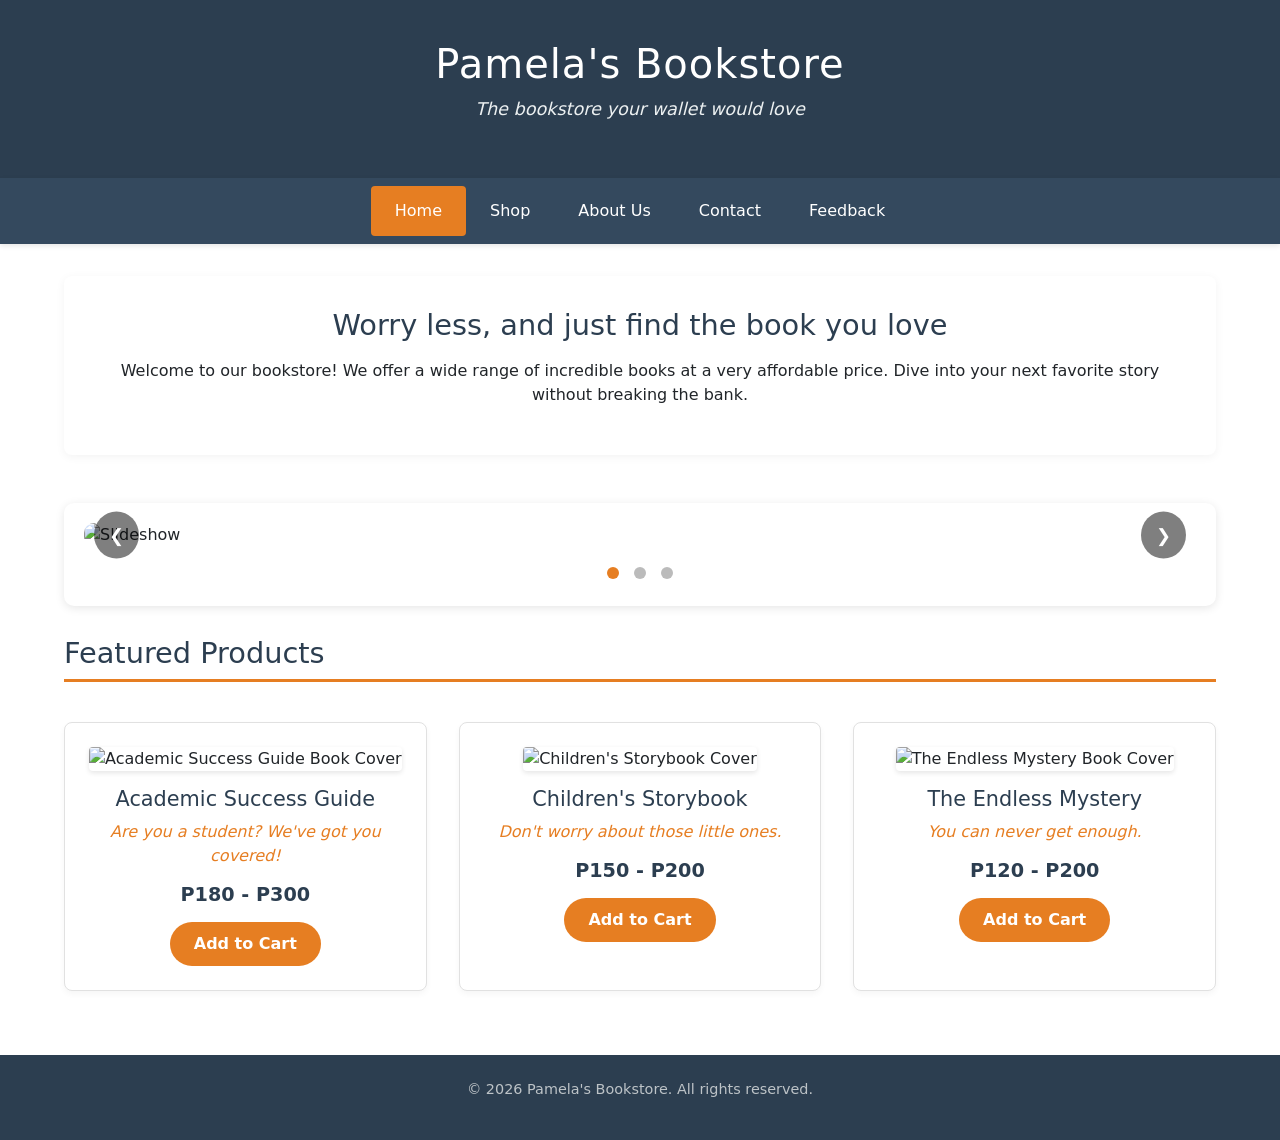
==== index.html @ e3ad5cf7 "Add files via upload" ====
<!DOCTYPE html>
<html lang="en">
<head>
    <meta charset="UTF-8">
    <meta name="viewport" content="width=device-width, initial-scale=1.0">
    <title>Pamela's Bookstore | Home</title>

    <link rel="stylesheet" href="styles.css">
    <link href="https://cdn.jsdelivr.net/npm/bootstrap@5.3.8/dist/css/bootstrap.min.css" rel="stylesheet">

    <script src="https://cdn.jsdelivr.net/npm/bootstrap@5.3.8/dist/js/bootstrap.bundle.min.js"></script>
</head>
<body>

    <header>
        <h1>Pamela's Bookstore</h1>
        <p>The bookstore your wallet would love</p>
    </header>

    <nav>
        <a href="index.html">Home</a>
        <a href="Product.html">Shop</a>
        <a href="about.html">About Us</a>
        <a href="Contact.html">Contact</a>
        <a href="feedback.html">Feedback</a>
    </nav>

    <main>
        <section class="welcome-section">
            <h2>Worry less, and just find the book you love</h2>
            <p>Welcome to our bookstore! We offer a wide range of incredible books at a very affordable price. Dive into your next favorite story without breaking the bank.</p>
        </section>

<!-- Simple Slideshow -->
<section class="slideshow-section">
    <div class="slideshow-box">
        <img id="slideImage" class="slide-img" src="images/slide1.jpg" alt="Slideshow">
        
        <button class="slide-prev" onclick="prevSlide()">❮</button>
        <button class="slide-next" onclick="nextSlide()">❯</button>
    </div>
    
    <div class="slide-dots">
        <span class="dot" onclick="goToSlide(0)"></span>
        <span class="dot" onclick="goToSlide(1)"></span>
        <span class="dot" onclick="goToSlide(2)"></span>
    </div>
</section>
        <section class="products-section">
            <h2>Featured Products</h2>

            <div class="product">
                <div class="book-cover">
                    <img src="images/academic.jpg" alt="Academic Success Guide Book Cover" width="200" height="250">
                </div>
                <h3>Academic Success Guide</h3>
                <p class="tagline">Are you a student? We've got you covered!</p>
                <p class="price">P180 - P300</p>
                <button class="buy-btn" onclick="addToCart('Academic Success Guide')">Add to Cart</button>
            </div>

            <div class="product">
                <div class="book-cover">
                    <img src="images/childern.jpg" alt="Children's Storybook Cover" width="200" height="250">
                </div>
                <h3>Children's Storybook</h3>
                <p class="tagline">Don't worry about those little ones.</p>
                <p class="price">P150 - P200</p>
                <button class="buy-btn" onclick="addToCart('Children\'s Storybook')">Add to Cart</button>
            </div>

            <div class="product">
                <div class="book-cover">
                    <img src="images/general.jpg" alt="The Endless Mystery Book Cover" width="200" height="250">
                </div>
                <h3>The Endless Mystery</h3>
                <p class="tagline">You can never get enough.</p>
                <p class="price">P120 - P200</p>
                <button class="buy-btn" onclick="addToCart('The Endless Mystery')">Add to Cart</button>
            </div>
        </section>
    </main>

    <footer>
        <p>&copy; 2026 Pamela's Bookstore. All rights reserved.</p>
    </footer>

    <script src="script.js"></script>
</body>
</html>
---- styles.css ----
/* ==========================================================================
   1. Global Resets & Typography
   ========================================================================== */
   * {
    margin: 0;
    padding: 0;
    box-sizing: border-box;
}

body {
    font-family: 'Segoe UI', Tahoma, Geneva, Verdana, sans-serif;
    line-height: 1.6;
    color: #333333;
    background-color: #fcfbfa;
}

/* ==========================================================================
   2. Header & Branding
   ========================================================================== */
header {
    background-color: #2c3e50;
    color: #ffffff;
    text-align: center;
    padding: 2.5rem 1rem;
}

header h1 {
    font-size: 2.5rem;
    margin-bottom: 0.5rem;
    letter-spacing: 1px;
}

header p {
    font-style: italic;
    color: #ecf0f1;
    font-size: 1.1rem;
}

/* ==========================================================================
   3. Navigation Menu
   ========================================================================== */
nav {
    background-color: #34495e;
    display: flex;
    justify-content: center;
    flex-wrap: wrap;
    padding: 0.5rem 0;
    position: sticky;
    top: 0;
    z-index: 100;
    box-shadow: 0 2px 5px rgba(0,0,0,0.1);
}

nav a {
    color: #ffffff;
    text-decoration: none;
    padding: 0.8rem 1.5rem;
    font-weight: 500;
    transition: all 0.3s ease;
}

nav a:hover {
    background-color: #e67e22;
    border-radius: 4px;
    transform: translateY(-2px);
}

/* ==========================================================================
   4. Main Content Layout
   ========================================================================== */
main {
    max-width: 1200px;
    margin: 2rem auto;
    padding: 0 1.5rem;
}

section {
    margin-bottom: 3rem;
}

/* Welcome Section */
.welcome-section {
    text-align: center;
    background-color: #ffffff;
    padding: 2rem;
    border-radius: 8px;
    box-shadow: 0 2px 10px rgba(0,0,0,0.05);
}

section h2 {
    color: #2c3e50;
    margin-bottom: 1rem;
    font-size: 1.8rem;
}


/* ==========================================================================
   5. Product Grid
   ========================================================================== */
.products-section {
    display: grid;
    grid-template-columns: repeat(auto-fit, minmax(280px, 1fr));
    gap: 2rem;
}

.products-section h2 {
    grid-column: 1 / -1;
    margin-bottom: 0.5rem;
    border-bottom: 3px solid #e67e22;
    padding-bottom: 0.5rem;
    display: inline-block;
}

.product {
    background-color: #ffffff;
    border: 1px solid #e1e1e1;
    border-radius: 8px;
    padding: 1.5rem;
    text-align: center;
    box-shadow: 0 3px 6px rgba(0,0,0,0.04);
    transition: transform 0.3s ease, box-shadow 0.3s ease;
}

.product:hover {
    transform: translateY(-5px);
    box-shadow: 0 8px 20px rgba(0,0,0,0.12);
}

.product h3 {
    color: #2c3e50;
    margin: 1rem 0 0.5rem;
    font-size: 1.3rem;
}

.product .tagline {
    color: #e67e22;
    font-style: italic;
    margin-bottom: 0.5rem;
}

.product .description {
    color: #666666;
    font-size: 0.9rem;
    margin: 0.5rem 0;
}

.product .price {
    color: #2c3e50;
    font-weight: bold;
    font-size: 1.2rem;
    margin: 0.8rem 0;
}

.book-cover img {
    max-width: 100%;
    height: auto;
    border-radius: 4px;
    box-shadow: 0 2px 5px rgba(0,0,0,0.1);
}

.buy-btn {
    background-color: #e67e22;
    color: white;
    border: none;
    padding: 0.6rem 1.5rem;
    border-radius: 25px;
    cursor: pointer;
    font-weight: bold;
    transition: all 0.3s ease;
}

.buy-btn:hover {
    background-color: #d35400;
    transform: scale(1.05);
}

/* ==========================================================================
   6. About Page Styles
   ========================================================================== */
.about-section, .values-section, .stats-section {
    background-color: #ffffff;
    padding: 2rem;
    border-radius: 8px;
    box-shadow: 0 2px 10px rgba(0,0,0,0.05);
    margin-bottom: 2rem;
}

.values-grid {
    display: grid;
    grid-template-columns: repeat(auto-fit, minmax(250px, 1fr));
    gap: 2rem;
    margin-top: 1.5rem;
}

.value-card {
    text-align: center;
    padding: 1.5rem;
    background-color: #f9f9f9;
    border-radius: 8px;
    transition: transform 0.3s ease;
}

.value-card:hover {
    transform: translateY(-5px);
}

.value-icon {
    font-size: 2.5rem;
    margin-bottom: 1rem;
}

.stats-grid {
    display: grid;
    grid-template-columns: repeat(auto-fit, minmax(150px, 1fr));
    gap: 2rem;
    text-align: center;
    margin-top: 1.5rem;
}

.stat h3 {
    font-size: 2rem;
    color: #e67e22;
}

/* ==========================================================================
   7. Contact Page Styles
   ========================================================================== */
.contact-container {
    display: grid;
    grid-template-columns: 1fr 1fr;
    gap: 2rem;
}

.contact-info, .contact-form-wrapper {
    background-color: #ffffff;
    padding: 2rem;
    border-radius: 8px;
    box-shadow: 0 2px 10px rgba(0,0,0,0.05);
}

.info-details {
    margin: 1.5rem 0;
}

.info-details p {
    margin: 0.8rem 0;
}

.social-links {
    margin-top: 1.5rem;
    padding-top: 1rem;
    border-top: 1px solid #eee;
}

.social-links a {
    color: #e67e22;
    text-decoration: none;
}

.social-links a:hover {
    text-decoration: underline;
}

/* Form Styles */
.form-group {
    margin-bottom: 1.2rem;
}

.form-group label {
    display: block;
    margin-bottom: 0.5rem;
    font-weight: 500;
    color: #2c3e50;
}

.form-group input, 
.form-group select, 
.form-group textarea {
    width: 100%;
    padding: 0.8rem;
    border: 1px solid #ddd;
    border-radius: 4px;
    font-family: inherit;
    transition: border-color 0.3s ease;
}

.form-group input:focus, 
.form-group select:focus, 
.form-group textarea:focus {
    outline: none;
    border-color: #e67e22;
    box-shadow: 0 0 5px rgba(230, 126, 34, 0.3);
}

.error-msg {
    color: #e74c3c;
    font-size: 0.8rem;
    display: block;
    margin-top: 0.3rem;
}

.submit-btn {
    background-color: #2c3e50;
    color: white;
    border: none;
    padding: 0.8rem 1.5rem;
    border-radius: 4px;
    cursor: pointer;
    font-weight: bold;
    width: 100%;
    transition: background-color 0.3s ease;
}

.submit-btn:hover {
    background-color: #e67e22;
}

.success-message {
    background-color: #27ae60;
    color: white;
    padding: 1rem;
    border-radius: 4px;
    text-align: center;
    margin-top: 1rem;
}

/* ==========================================================================
   8. Feedback Page Styles
   ========================================================================== */
.feedback-container {
    display: grid;
    grid-template-columns: 1fr 1fr;
    gap: 2rem;
}

.feedback-info, .feedback-form-wrapper {
    background-color: #ffffff;
    padding: 2rem;
    border-radius: 8px;
    box-shadow: 0 2px 10px rgba(0,0,0,0.05);
}

.testimonials {
    margin-top: 2rem;
}

.testimonial {
    background-color: #f9f9f9;
    padding: 1rem;
    border-radius: 8px;
    margin-bottom: 1rem;
    border-left: 3px solid #e67e22;
}

.testimonial-author {
    color: #e67e22;
    font-style: italic;
    margin-top: 0.5rem;
}

.feedback-form-wrapper .form-group input[type="radio"] {
    width: auto;
    margin-right: 0.5rem;
}

.feedback-form-wrapper .form-group label input {
    display: inline;
}

/* ==========================================================================
   9. Footer Section
   ========================================================================== */
footer {
    background-color: #2c3e50;
    color: #bdc3c7;
    text-align: center;
    padding: 1.5rem 1rem;
    margin-top: 4rem;
    font-size: 0.9rem;
}

/* ==========================================================================
   10. Responsive Design - Mobile First
   ========================================================================== */
@media (max-width: 768px) {
    nav {
        flex-direction: column;
        align-items: center;
    }
    
    nav a {
        width: 100%;
        text-align: center;
        padding: 0.6rem;
    }
    
    header h1 {
        font-size: 1.8rem;
    }
    
    section h2 {
        font-size: 1.4rem;
    }
    
    .contact-container,
    .feedback-container {
        grid-template-columns: 1fr;
    }
    
    .products-section {
        grid-template-columns: 1fr;
    }
    
    .values-grid {
        grid-template-columns: 1fr;
    }
    
    .stats-grid {
        grid-template-columns: repeat(2, 1fr);
    }
    
    main {
        padding: 0 1rem;
    }
    
    .welcome-section,
    .about-section,
    .values-section,
    .stats-section,
    .contact-info,
    .contact-form-wrapper,
    .feedback-info,
    .feedback-form-wrapper {
        padding: 1.2rem;
    }
}

@media (max-width: 480px) {
    .stats-grid {
        grid-template-columns: 1fr;
    }
    
    .product {
        padding: 1rem;
    }
}

/* Simple Slideshow */
.slideshow-section {
    margin: 30px 0;
    background: white;
    padding: 20px;
    border-radius: 10px;
    box-shadow: 0 2px 10px rgba(0,0,0,0.1);
}

.slideshow-box {
    position: relative;
    max-width: 100%;
    margin: auto;
}

.slide-img {
    width: 100%;
    height: 350px;
    object-fit: cover;
    border-radius: 10px;
}

.slide-prev, .slide-next {
    position: absolute;
    top: 50%;
    transform: translateY(-50%);
    background: rgba(0,0,0,0.5);
    color: white;
    border: none;
    padding: 10px 15px;
    font-size: 18px;
    cursor: pointer;
    border-radius: 50%;
}

.slide-prev {
    left: 10px;
}

.slide-next {
    right: 10px;
}

.slide-prev:hover, .slide-next:hover {
    background: #e67e22;
}

.slide-dots {
    text-align: center;
    margin-top: 15px;
}

.dot {
    height: 12px;
    width: 12px;
    background-color: #bbb;
    border-radius: 50%;
    display: inline-block;
    margin: 0 5px;
    cursor: pointer;
}

.dot.active {
    background-color: #e67e22;
}

@media (max-width: 768px) {
    .slide-img {
        height: 200px;
    }
}
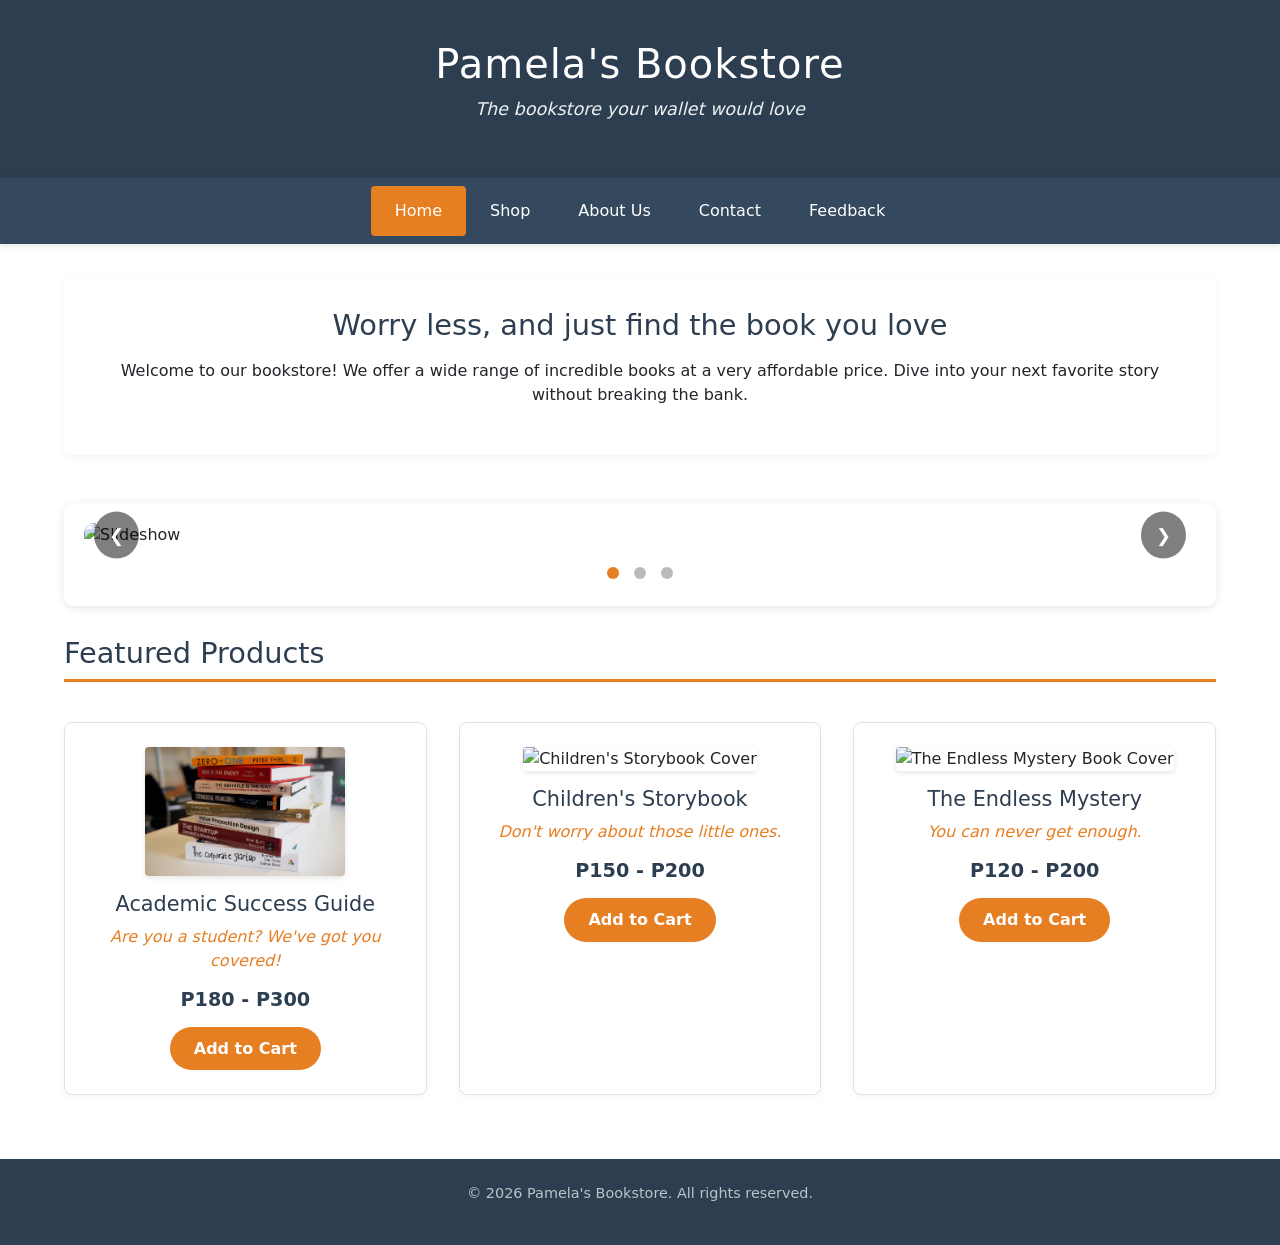
==== commit 172884a9: "Update index.html" ====
--- a/index.html
+++ b/index.html
@@ -34,7 +34,7 @@
 <!-- Simple Slideshow -->
 <section class="slideshow-section">
     <div class="slideshow-box">
-        <img id="slideImage" class="slide-img" src="images/slide1.jpg" alt="Slideshow">
+        <img id="slideImage" class="slide-img" src="slide1.jpg" alt="Slideshow">
         
         <button class="slide-prev" onclick="prevSlide()">❮</button>
         <button class="slide-next" onclick="nextSlide()">❯</button>
@@ -51,7 +51,7 @@
 
             <div class="product">
                 <div class="book-cover">
-                    <img src="images/academic.jpg" alt="Academic Success Guide Book Cover" width="200" height="250">
+                    <img src="academic.jpg" alt="Academic Success Guide Book Cover" width="200" height="250">
                 </div>
                 <h3>Academic Success Guide</h3>
                 <p class="tagline">Are you a student? We've got you covered!</p>
@@ -61,7 +61,7 @@
 
             <div class="product">
                 <div class="book-cover">
-                    <img src="images/childern.jpg" alt="Children's Storybook Cover" width="200" height="250">
+                    <img src="childern.jpg" alt="Children's Storybook Cover" width="200" height="250">
                 </div>
                 <h3>Children's Storybook</h3>
                 <p class="tagline">Don't worry about those little ones.</p>
@@ -71,7 +71,7 @@
 
             <div class="product">
                 <div class="book-cover">
-                    <img src="images/general.jpg" alt="The Endless Mystery Book Cover" width="200" height="250">
+                    <img src="imagesgeneral.jpg" alt="The Endless Mystery Book Cover" width="200" height="250">
                 </div>
                 <h3>The Endless Mystery</h3>
                 <p class="tagline">You can never get enough.</p>
@@ -87,4 +87,4 @@
 
     <script src="script.js"></script>
 </body>
-</html>+</html>
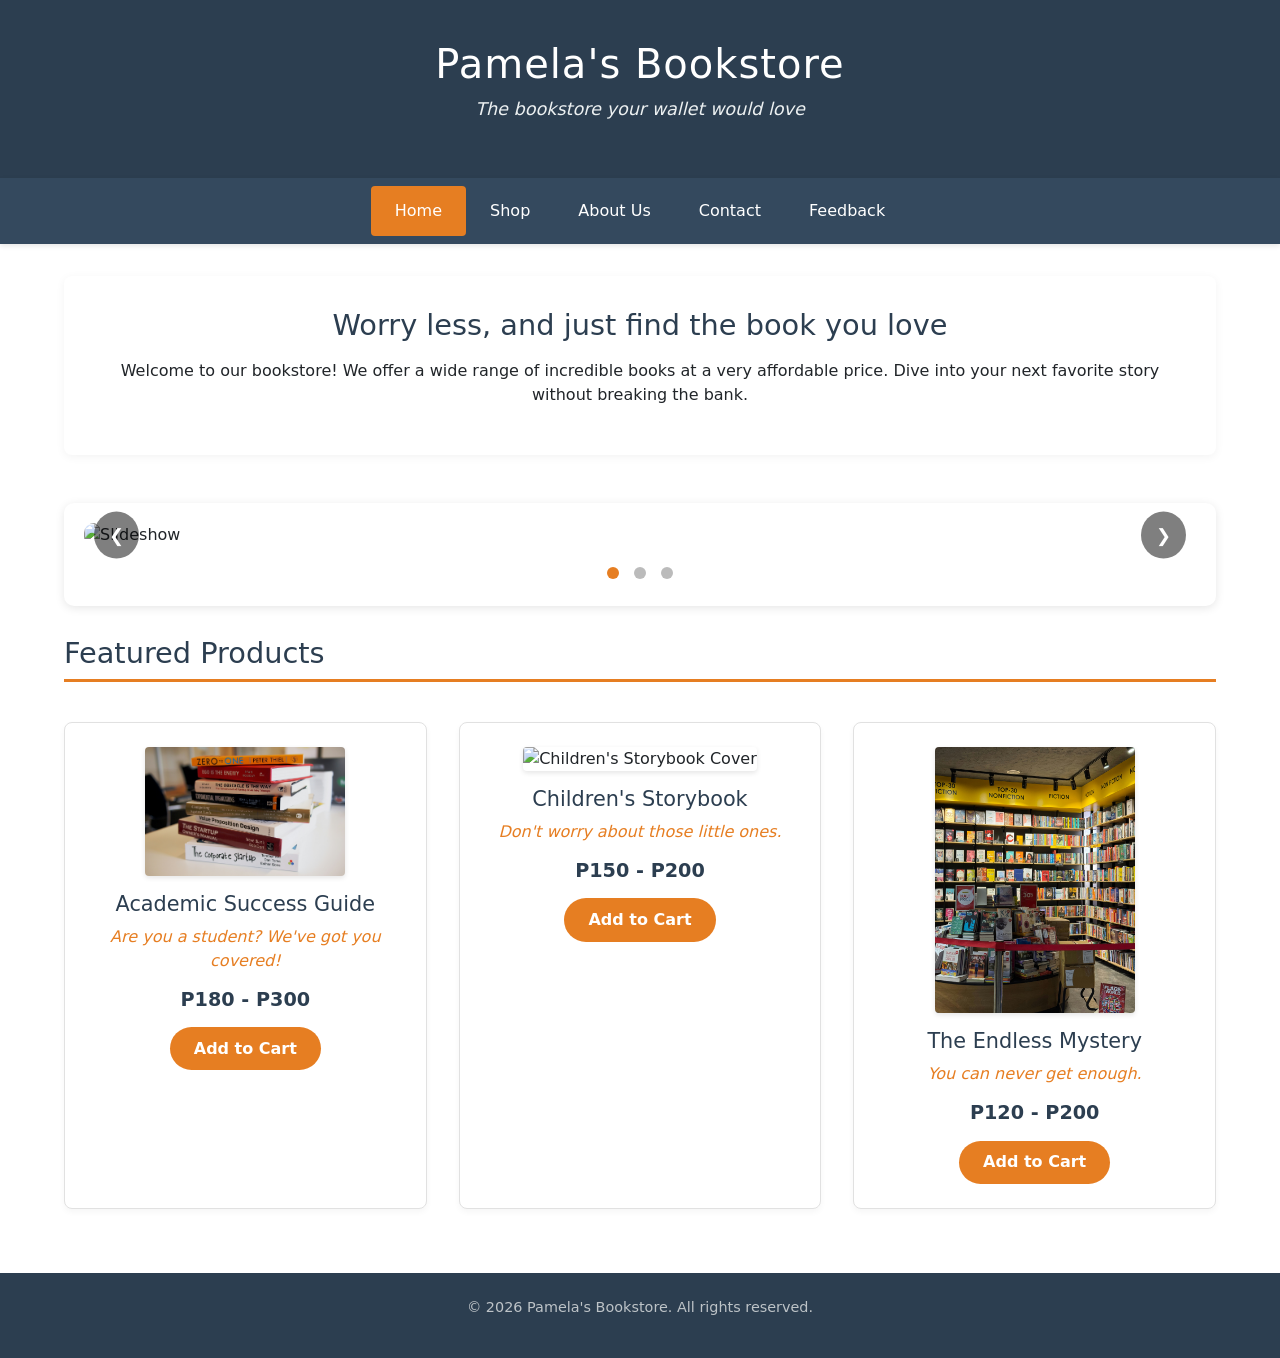
==== commit df69283d: "Update index.html" ====
--- a/index.html
+++ b/index.html
@@ -71,7 +71,7 @@
 
             <div class="product">
                 <div class="book-cover">
-                    <img src="imagesgeneral.jpg" alt="The Endless Mystery Book Cover" width="200" height="250">
+                    <img src="general.jpg" alt="The Endless Mystery Book Cover" width="200" height="250">
                 </div>
                 <h3>The Endless Mystery</h3>
                 <p class="tagline">You can never get enough.</p>
